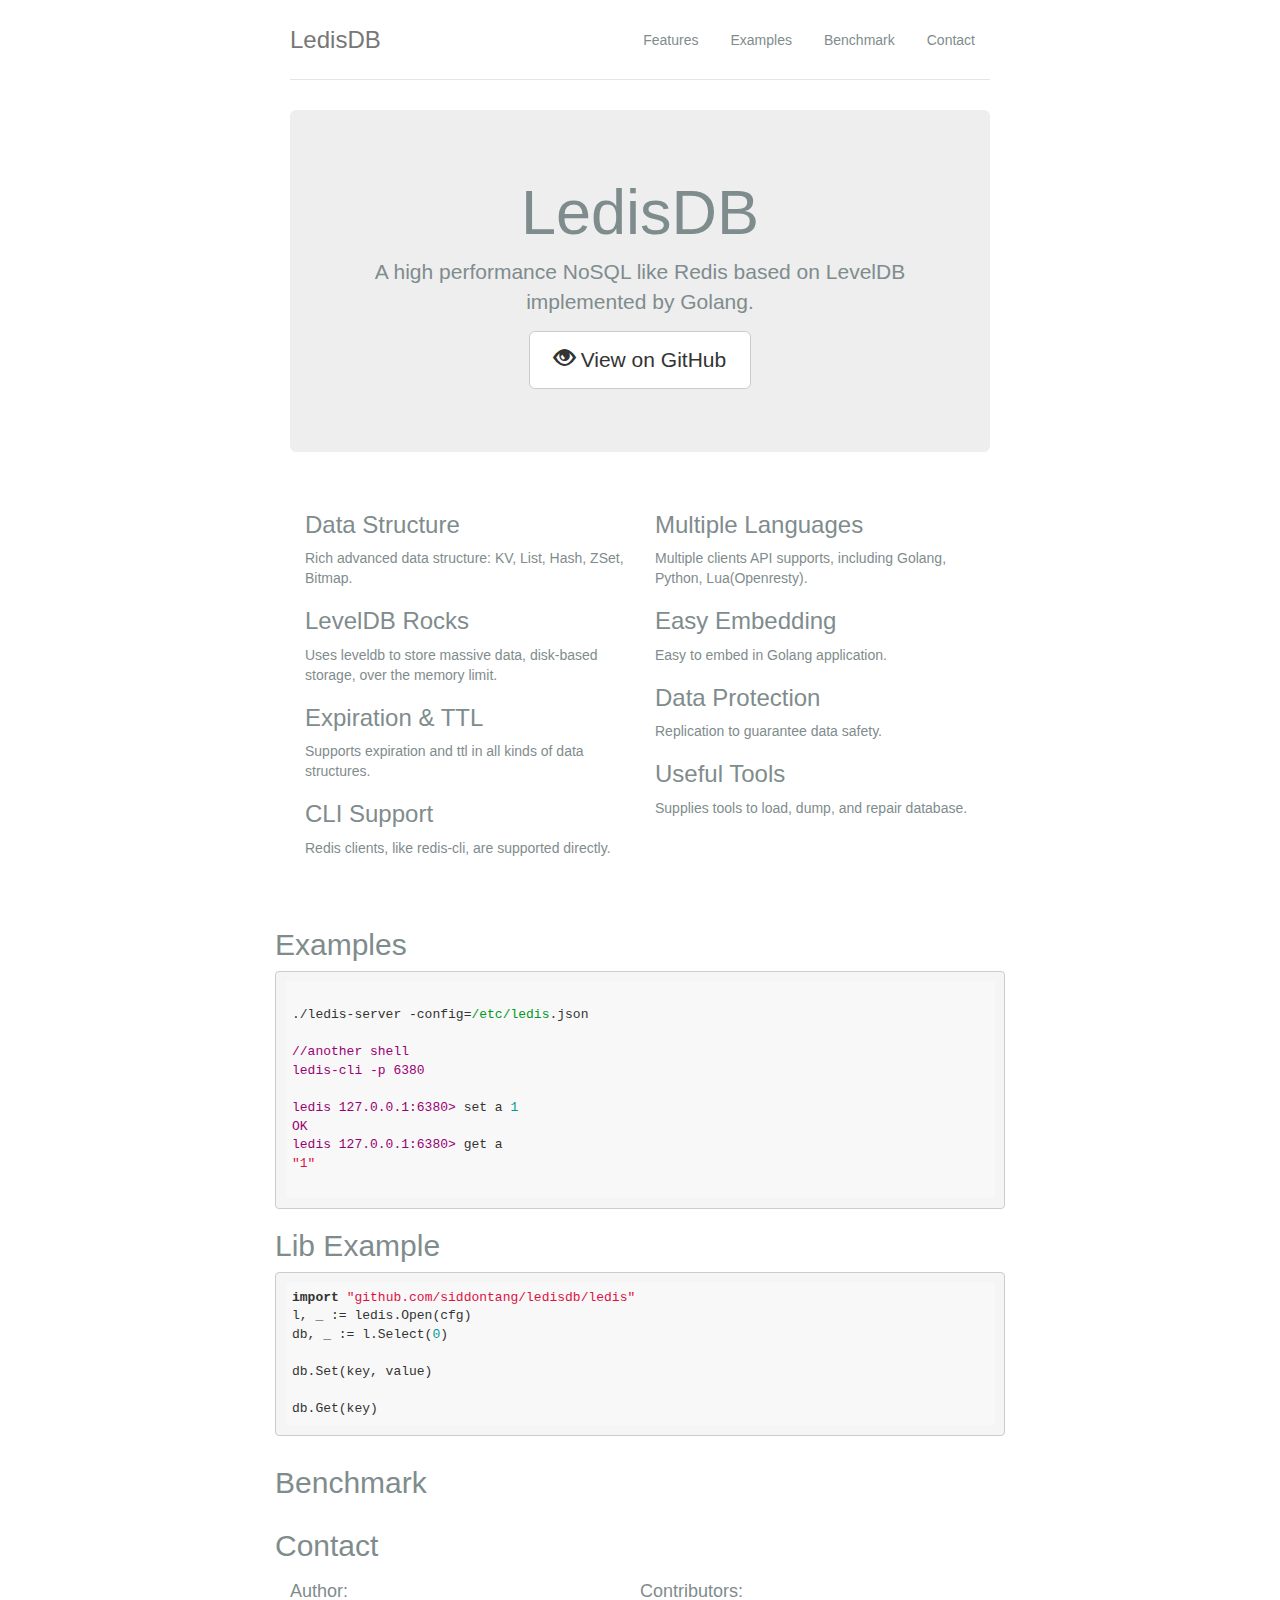
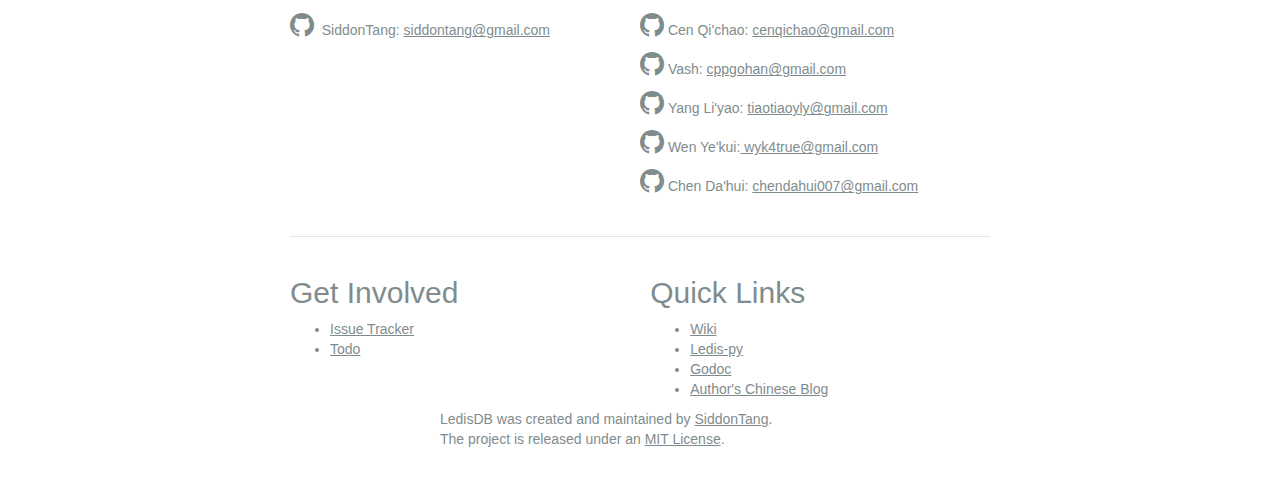
==== index.html @ 5a23d509 "first commit, benchmark table not finish" ====
<!DOCTYPE html>
<html lang="en">
  <head>
    <meta charset="utf-8">
    <meta http-equiv="X-UA-Compatible" content="IE=edge">
    <meta name="viewport" content="width=device-width, initial-scale=1">
    <meta name="description" content="">
    <meta name="author" content="">
    <link rel="icon" href="favicon.ico">

    <title>LedisDB</title>

    <!-- Bootstrap core CSS -->
    <link href="css/bootstrap.min.css" rel="stylesheet">
    <link href="css/font-awesome.min.css" rel="stylesheet">

    <!-- Custom styles for this template -->
    <link href="css/style.css" rel="stylesheet">

    <!-- HTML5 shim and Respond.js IE8 support of HTML5 elements and media queries -->
    <!--[if lt IE 9]>
      <script src="https://oss.maxcdn.com/html5shiv/3.7.2/html5shiv.min.js"></script>
      <script src="https://oss.maxcdn.com/respond/1.4.2/respond.min.js"></script>
    <![endif]-->
  </head>

  <body>

    <div class="container">
      <div class="header">
        <ul class="nav nav-pills pull-right" role="tablist">
          <li role="presentation" ><a href="#features">Features</a></li>
          <li role="presentation"><a href="#examples">Examples</a></li>
          <li role="presentation"> <a href="#benchmark">Benchmark</a></li>
          <li role="presentation"><a href="#contact">Contact</a></li>
        </ul>
        <h3 class="text-muted">LedisDB</h3>
      </div>

      <div class="jumbotron">
        <h1>LedisDB</h1>
        <p class="lead">A high performance NoSQL like Redis based on LevelDB implemented by Golang.</p>
        <p><a class="btn btn-lg btn-default" target="_blank" href="https://github.com/siddontang/ledisdb" role="button">
          <i class="glyphicon glyphicon-eye-open"></i>
          View on GitHub</a></p>
      </div>

      <div class="row features" id="features">
        <div class="col-lg-6">
          <h3 class="">Data Structure</h3>
          <p>Rich advanced data structure: KV, List, Hash, ZSet, Bitmap.</p>
          
          <h3>LevelDB Rocks</h3>
          <p>Uses leveldb to store massive data, disk-based storage, over the memory limit.</p>

          <h3>Expiration & TTL</h3>
          <p>Supports expiration and ttl in all kinds of data structures.</p>

          <h3>CLI Support</h3>
          <p>Redis clients, like redis-cli, are supported directly.</p>

        </div>

        <div class="col-lg-6">
        
          <h3>Multiple Languages</h3>
          <p>Multiple clients API supports, including Golang, Python, Lua(Openresty).</p>

          <h3>Easy Embedding</h3>
          <p>Easy to embed in Golang application.</p>

          <h3>Data Protection</h3>
          <p>Replication to guarantee data safety.</p>

          <h3>Useful Tools</h3>
          <p>Supplies tools to load, dump, and repair database.</p>

        </div>
      </div>

      <div class="row examples" id="examples">
        <h2>Examples</h2>
        <pre><code class="Bash">
./ledis-server -config=/etc/ledis.json

//another shell
ledis-cli -p 6380

ledis 127.0.0.1:6380&gt; set a 1
OK
ledis 127.0.0.1:6380&gt; get a
"1"
          </code></pre>

          <h2>Lib Example</h2>
          <pre><code class="Bash">import "github.com/siddontang/ledisdb/ledis"
l, _ := ledis.Open(cfg)
db, _ := l.Select(0)

db.Set(key, value)

db.Get(key)
</code></pre>
      </div>

      <!-- /benchmark-->
      <div class="row benchmark" id="benchmark"> 
      <h2>Benchmark</h2>

      </div>

      <!-- /contact-->
      <div class="row contact" id="contact">
      <h2>Contact</h2>

      <div class="col-lg-6">
        <h4>Author:</h4>
        <div>
            <p><a href="https://github.com/siddontang" class="icon-github icon-2x"></a>&nbsp; SiddonTang: <a class="underline-link" href="mailto:siddontang@gmail.com">siddontang@gmail.com</a></p>
        </div>    
      </div>
        
        <div style="overflow:hidden;"> 
          <h4>Contributors:</h4>
          <p><a href="https://github.com/silentsai" class="icon-github icon-2x "></a>&nbsp;Cen Qi'chao: <a class="underline-link" href="mailto:cenqichao@gmail.com">cenqichao@gmail.com</a></p>
          <p><a href="https://github.com/Gohan" class="icon-github icon-2x "></a>&nbsp;Vash: <a class="underline-link" href="mailto:cppgohan@gmail.com">cppgohan@gmail.com</a></p>

          <p><a href="https://github.com/Tiaotiao" class="icon-github icon-2x "></a>&nbsp;Yang Li'yao: <a class="underline-link" href="mailto:tiaotiaoyly@gmail.com"> tiaotiaoyly@gmail.com</a></p>

          <p><a href="https://github.com/wenyekui" class="icon-github icon-2x "></a>&nbsp;Wen Ye'kui:<a class="underline-link" href="mailto: wyk4true@gmail.com" > wyk4true@gmail.com</a></p>

          <p><a  href="https://github.com/holys" class="icon-github icon-2x "></a>&nbsp;Chen Da'hui: <a class="underline-link" href="mailto:chendahui007@gmail.com" > chendahui007@gmail.com</a></p>
        </div>

      </div>


      <!-- /footer-->
  <!--     <div class="footer">


        <p>CopyRight@LedisDB // <a target="_blank"href="https://github.com/siddontang/ledisdb/blob/master/LICENSE">MIT  License</a> // maintained by <a target="_blank" href="https://github.com/siddontang">SiddonTang</a></p>
      </div>
 -->

    <div id="footer-wrapper" class="gradient">
        <div id="footer" class="row">
            <div class="large-4 columns col-sm-4">
                <h2 id="contribute" >Get Involved</h2>
                <ul class="underline-link">
                  <li><a target="_blank" href="https://github.com/siddontang/ledisdb/issues?state=open">Issue Tracker</a></li>
                  <li><a target="_blank" href="https://github.com/siddontang/ledisdb/issues?labels=todo&page=1&state=open">Todo</a></li>
                </ul>
            </div>
      
            <div class="large-4 columns col-sm-4">
                <h2>Quick Links</h2>
                <ul class="underline-link">
                  <li><a target="_blank" href="https://github.com/siddontang/ledisdb/wiki">Wiki</a></li>
                   <li><a target="_blank" href="http://ledis-py.readthedocs.org/">Ledis-py</a></li>
                   <li><a target="_blank" href="https://godoc.org/github.com/siddontang/ledisdb">Godoc</a></li>
                   <li><a target="_blank" href="http://blog.csdn.net/siddontang/article/category/2264003">Author's Chinese Blog</a></li>
                </ul>
            </div>
        </div>
        <div id="about" class="about">
            <div class="">
                <p>LedisDB was created and maintained by <a class="underline-link" href="https://github.com/siddontang">SiddonTang</a>.
                    <br>The project is released under an
                    <a  class="underline-link" href="https://github.com/siddontang/ledisdb/blob/master/LICENSE">MIT License</a>.</p>
            </div>
        </div>
    </div>

    </div> <!-- /container -->

    <link rel="stylesheet" href="css/github.css">
    <script src="js/highlight.pack.js"></script>
    <script>hljs.initHighlightingOnLoad();</script>

    <!-- Bootstrap core JavaScript
    ================================================== -->
    <!-- Placed at the end of the document so the pages load faster -->
  </body>
</html>
---- css/style.css ----
/* Space out content a bit */
body {
  padding-top: 20px;
  padding-bottom: 20px;
  color: #7f8c8d;
}

a {
    color:  #7f8c8d ;
}

a:hover,a:focus {
    color: #7f8c8d;
    text-decoration: underline
}

.nav-pills>li.active>a, .nav-pills>li.active>a:hover, .nav-pills>li.active>a:focus {
  color:  #7f8c8d ;
  background: None;
}

.nav-pills>li>a, .nav-pills>li>a:hover, .nav-pills>li>a:focus {
  color:  #7f8c8d ;

} 

/* Everything but the jumbotron gets side spacing for mobile first views */
.header,
.features,
.footer {
  padding-right: 15px;
  padding-left: 15px;
}

/* Custom page header */
.header {
  border-bottom: 1px solid #e5e5e5;
}
/* Make the masthead heading the same height as the navigation */
.header h3 {
  padding-bottom: 19px;
  margin-top: 0;
  margin-bottom: 0;
  line-height: 40px;
}

/* Custom page footer */
.gradient {
  margin-top: 30px;
  line-height: 20px;
  padding-top: 19px;
  border-top: 1px solid #e5e5e5;
}

/* Customize container */
@media (min-width: 768px) {
  .container {
    max-width: 730px;
  }
}
.container-narrow > hr {
  margin: 30px 0;
}

/* Main features message and sign up button */
.jumbotron {
  text-align: center;
  border-bottom: 1px solid #e5e5e5;
}
.jumbotron .btn {
  padding: 14px 24px;
  font-size: 21px;
}

/* Supporting features content */
.features {
  margin: 40px 0;
}
.features p + h4 {
  margin-top: 28px;
}

/* Responsive: Portrait tablets and up */
@media screen and (min-width: 768px) {
  /* Remove the padding we set earlier */
  .header,
  .features,
  .footer {
    padding-right: 0;
    padding-left: 0;
  }
  /* Space out the masthead */
  .header {
    margin-bottom: 30px;
  }
  /* Remove the bottom border on the jumbotron for visual effect */
  .jumbotron {
    border-bottom: 0;
  }
}

.col-sm-4{
  width: 49.333333%;
}



.about {
  margin-right: 20px;
  padding-left: 150px;
}

.underline-link {
    text-decoration: underline;
}

[class^="icon-"]:before, [class*=" icon-"]:before {
  text-decoration: none;
}

.row.contact > h2 {
  margin-bottom: 10px;
}
---- css/github.css ----
/*

github.com style (c) Vasily Polovnyov <vast@whiteants.net>

*/

.hljs {
  display: block;
  overflow-x: auto;
  padding: 0.5em;
  color: #333;
  background: #f8f8f8;
}

.hljs-comment,
.hljs-template_comment,
.diff .hljs-header,
.hljs-javadoc {
  color: #998;
  font-style: italic;
}

.hljs-keyword,
.css .rule .hljs-keyword,
.hljs-winutils,
.javascript .hljs-title,
.nginx .hljs-title,
.hljs-subst,
.hljs-request,
.hljs-status {
  color: #333;
  font-weight: bold;
}

.hljs-number,
.hljs-hexcolor,
.ruby .hljs-constant {
  color: #099;
}

.hljs-string,
.hljs-tag .hljs-value,
.hljs-phpdoc,
.tex .hljs-formula {
  color: #d14;
}

.hljs-title,
.hljs-id,
.coffeescript .hljs-params,
.scss .hljs-preprocessor {
  color: #900;
  font-weight: bold;
}

.javascript .hljs-title,
.lisp .hljs-title,
.clojure .hljs-title,
.hljs-subst {
  font-weight: normal;
}

.hljs-class .hljs-title,
.haskell .hljs-type,
.vhdl .hljs-literal,
.tex .hljs-command {
  color: #458;
  font-weight: bold;
}

.hljs-tag,
.hljs-tag .hljs-title,
.hljs-rules .hljs-property,
.django .hljs-tag .hljs-keyword {
  color: #000080;
  font-weight: normal;
}

.hljs-attribute,
.hljs-variable,
.lisp .hljs-body {
  color: #008080;
}

.hljs-regexp {
  color: #009926;
}

.hljs-symbol,
.ruby .hljs-symbol .hljs-string,
.lisp .hljs-keyword,
.tex .hljs-special,
.hljs-prompt {
  color: #990073;
}

.hljs-built_in,
.lisp .hljs-title,
.clojure .hljs-built_in {
  color: #0086b3;
}

.hljs-preprocessor,
.hljs-pragma,
.hljs-pi,
.hljs-doctype,
.hljs-shebang,
.hljs-cdata {
  color: #999;
  font-weight: bold;
}

.hljs-deletion {
  background: #fdd;
}

.hljs-addition {
  background: #dfd;
}

.diff .hljs-change {
  background: #0086b3;
}

.hljs-chunk {
  color: #aaa;
}
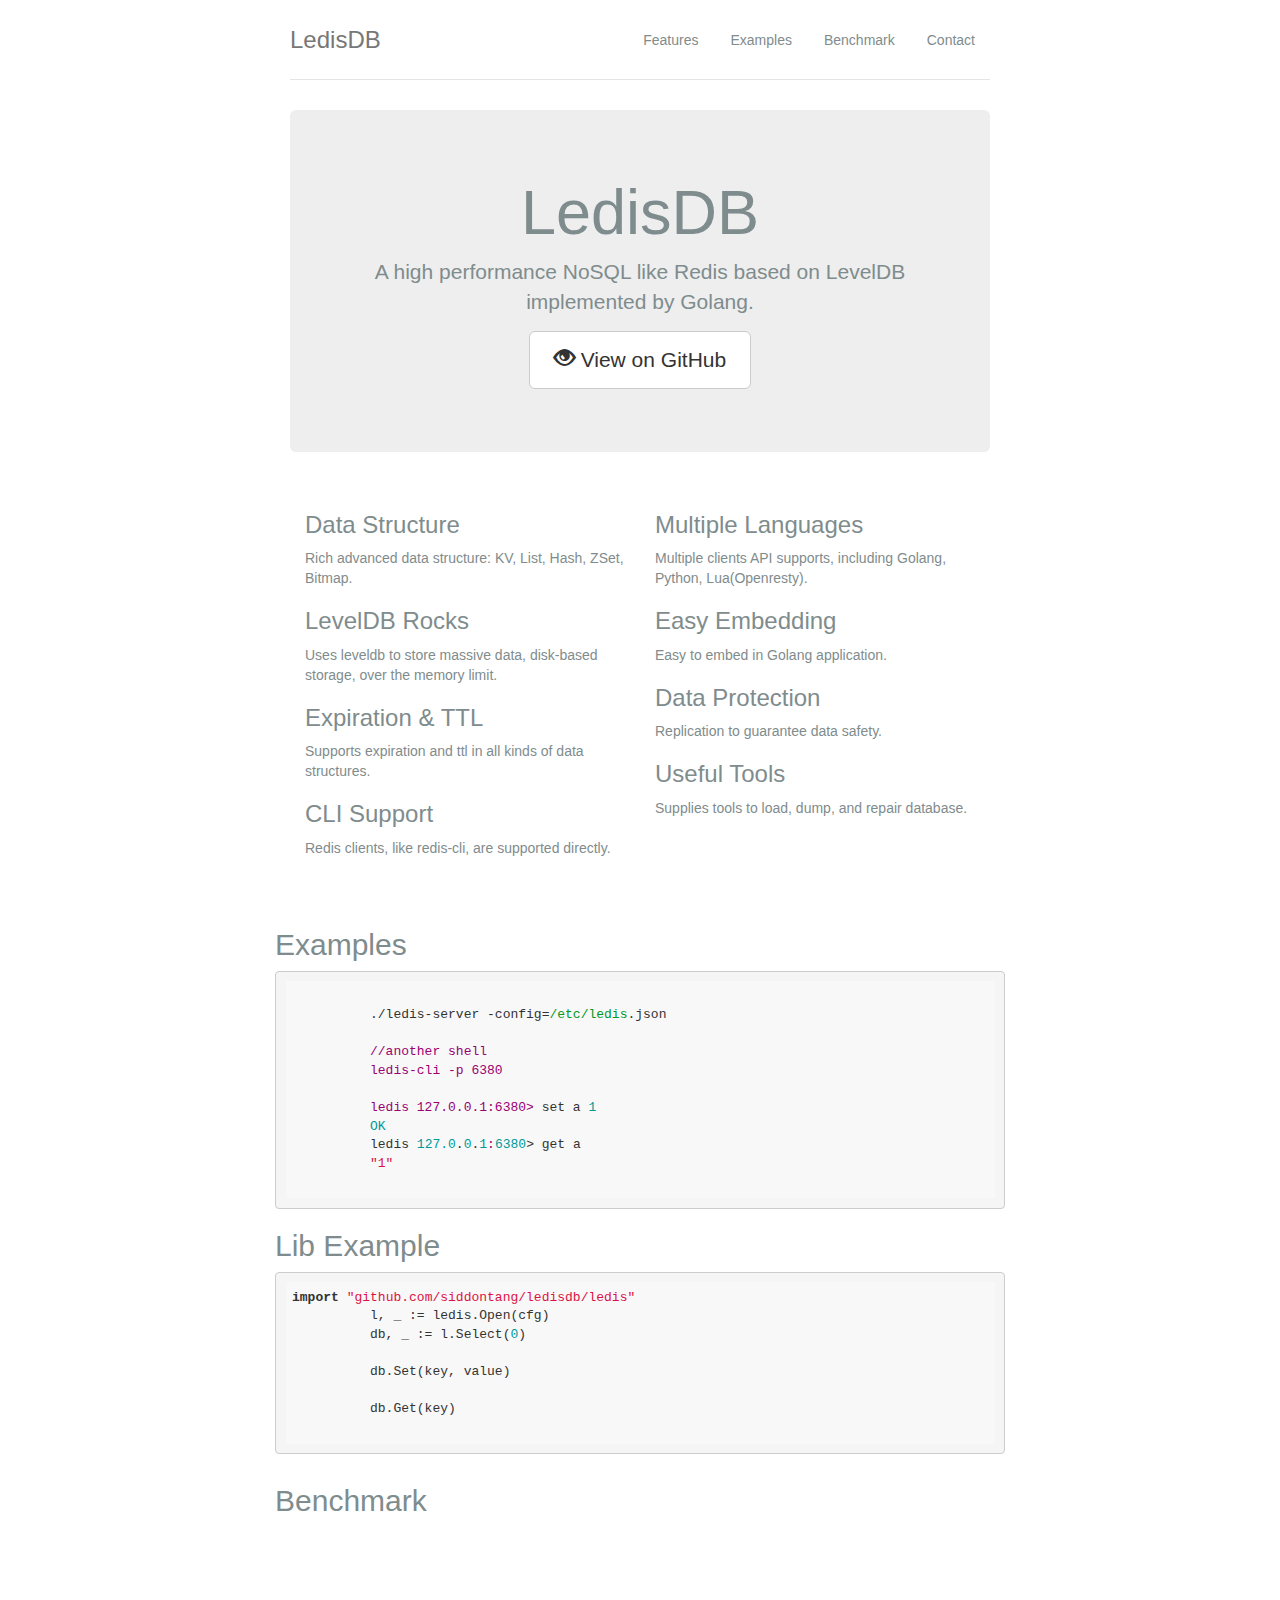
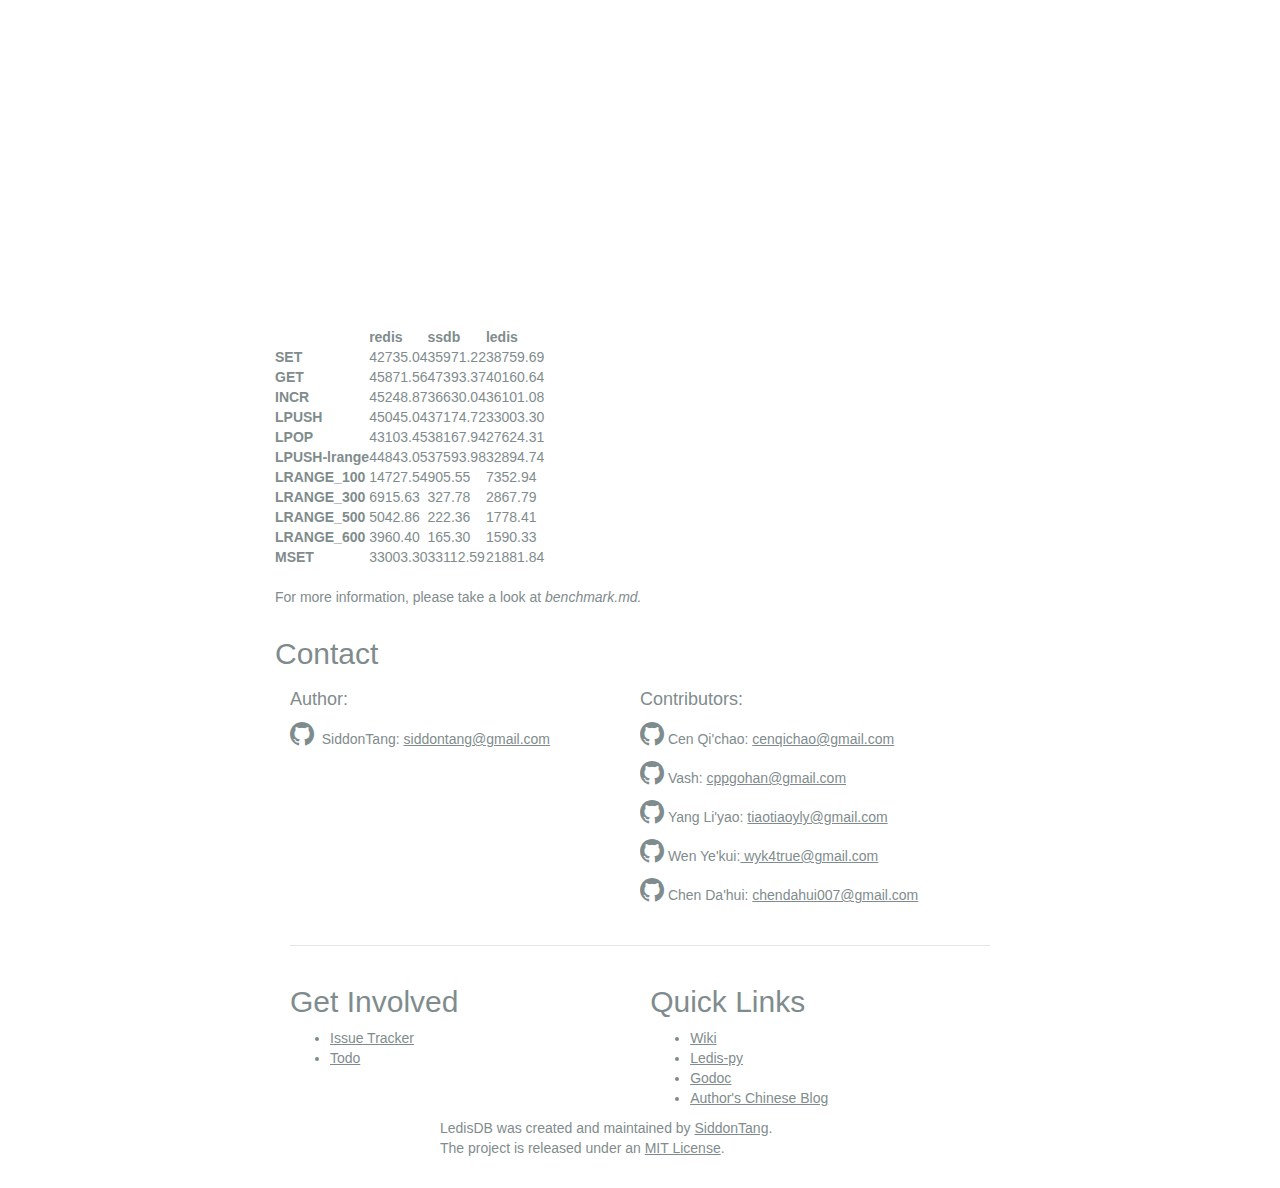
==== commit d62b5248: "add benchmark table" ====
--- a/index.html
+++ b/index.html
@@ -13,6 +13,7 @@
     <!-- Bootstrap core CSS -->
     <link href="css/bootstrap.min.css" rel="stylesheet">
     <link href="css/font-awesome.min.css" rel="stylesheet">
+    <link rel="stylesheet" href="css/github.css">
 
     <!-- Custom styles for this template -->
     <link href="css/style.css" rel="stylesheet">
@@ -81,32 +82,114 @@
       <div class="row examples" id="examples">
         <h2>Examples</h2>
         <pre><code class="Bash">
-./ledis-server -config=/etc/ledis.json
-
-//another shell
-ledis-cli -p 6380
-
-ledis 127.0.0.1:6380&gt; set a 1
-OK
-ledis 127.0.0.1:6380&gt; get a
-"1"
+          ./ledis-server -config=/etc/ledis.json
+
+          //another shell
+          ledis-cli -p 6380
+
+          ledis 127.0.0.1:6380&gt; set a 1
+          OK
+          ledis 127.0.0.1:6380&gt; get a
+          "1"
+                    </code></pre>
+
+                    <h2>Lib Example</h2>
+                    <pre><code class="Bash">import "github.com/siddontang/ledisdb/ledis"
+          l, _ := ledis.Open(cfg)
+          db, _ := l.Select(0)
+
+          db.Set(key, value)
+
+          db.Get(key)
           </code></pre>
-
-          <h2>Lib Example</h2>
-          <pre><code class="Bash">import "github.com/siddontang/ledisdb/ledis"
-l, _ := ledis.Open(cfg)
-db, _ := l.Select(0)
-
-db.Set(key, value)
-
-db.Get(key)
-</code></pre>
       </div>
 
       <!-- /benchmark-->
       <div class="row benchmark" id="benchmark"> 
       <h2>Benchmark</h2>
 
+        <div id="container" style="min-width: 310px; height: 400px; margin: 0 auto"></div>
+
+        <table id="datatable">
+          <thead>
+            <tr>
+              <th></th>
+              <th>redis</th>
+              <th>ssdb</th>
+                    <th>ledis</th>
+            </tr>
+          </thead>
+          <tbody>
+            <tr>
+              <th>SET</th>
+              <td>42735.04</td>
+              <td>35971.22</td>
+                    <td>38759.69</td>
+            </tr>
+            <tr>
+              <th>GET</th>
+              <td>45871.56</td>
+              <td>47393.37</td>
+              <td>40160.64</td>
+            </tr>
+            <tr>
+              <th>INCR</th>
+              <td>45248.87</td>
+              <td>36630.04</td>
+              <td>36101.08</td>
+            </tr>
+            <tr>
+              <th>LPUSH</th>
+              <td>45045.04</td>
+              <td>37174.72</td>
+              <td>33003.30</td>
+            </tr>
+            <tr>
+              <th>LPOP</th>
+              <td>43103.45</td>
+              <td>38167.94</td>
+              <td>27624.31</td>
+            </tr>
+            <tr>
+              <th>LPUSH-lrange</th>
+              <td>44843.05</td>
+              <td>37593.98</td>
+              <td>32894.74</td>
+            </tr>
+                <tr>
+              <th>LRANGE_100</th>
+              <td>14727.54</td>
+              <td>905.55</td>
+              <td>7352.94</td>
+            </tr>
+                <tr>
+              <th>LRANGE_300</th>
+              <td>6915.63</td>
+              <td>327.78</td>
+              <td>2867.79</td>
+            </tr>
+                 <tr>
+              <th>LRANGE_500</th>
+              <td>5042.86</td>
+              <td>222.36</td>
+              <td>1778.41</td>
+            </tr>
+                 <tr>
+              <th>LRANGE_600</th>
+              <td>3960.40</td>
+              <td>165.30</td>
+              <td>1590.33</td>
+            </tr>
+                 <tr>
+              <th>MSET</th>
+              <td>33003.30</td>
+              <td>33112.59</td>
+              <td>21881.84</td>
+            </tr>
+          </tbody>
+        </table>
+        <br>
+          <p>For more information, please take a look at <a href="https://github.com/siddontang/ledisdb/blob/master/benchmark.md"><em>benchmark.md.</em></a></p>
       </div>
 
       <!-- /contact-->
@@ -174,12 +257,41 @@
 
     </div> <!-- /container -->
 
-    <link rel="stylesheet" href="css/github.css">
+
+    <script src="js/jquery-1.11.1.min.js"></script>
     <script src="js/highlight.pack.js"></script>
     <script>hljs.initHighlightingOnLoad();</script>
-
-    <!-- Bootstrap core JavaScript
-    ================================================== -->
-    <!-- Placed at the end of the document so the pages load faster -->
+    
+      <script src="http://code.highcharts.com/highcharts.js"></script>
+<script src="http://code.highcharts.com/modules/data.js"></script>
+<script src="http://code.highcharts.com/modules/exporting.js"></script>
+    <script>
+    $(function () {
+        $('#container').highcharts({
+            data: {
+                table: document.getElementById('datatable')
+            },
+            chart: {
+                type: 'column'
+            },
+            title: {
+                text: 'Data extracted from a HTML table in the page'
+            },
+            yAxis: {
+                allowDecimals: false,
+                title: {
+                    text: 'Units'
+                }
+            },
+            tooltip: {
+                formatter: function() {
+                    return '<b>'+ this.series.name +'</b><br/>'+
+                        this.point.y +' '+ this.point.name.toLowerCase();
+                }
+            }
+        });
+    });
+    </script>
+
   </body>
 </html>
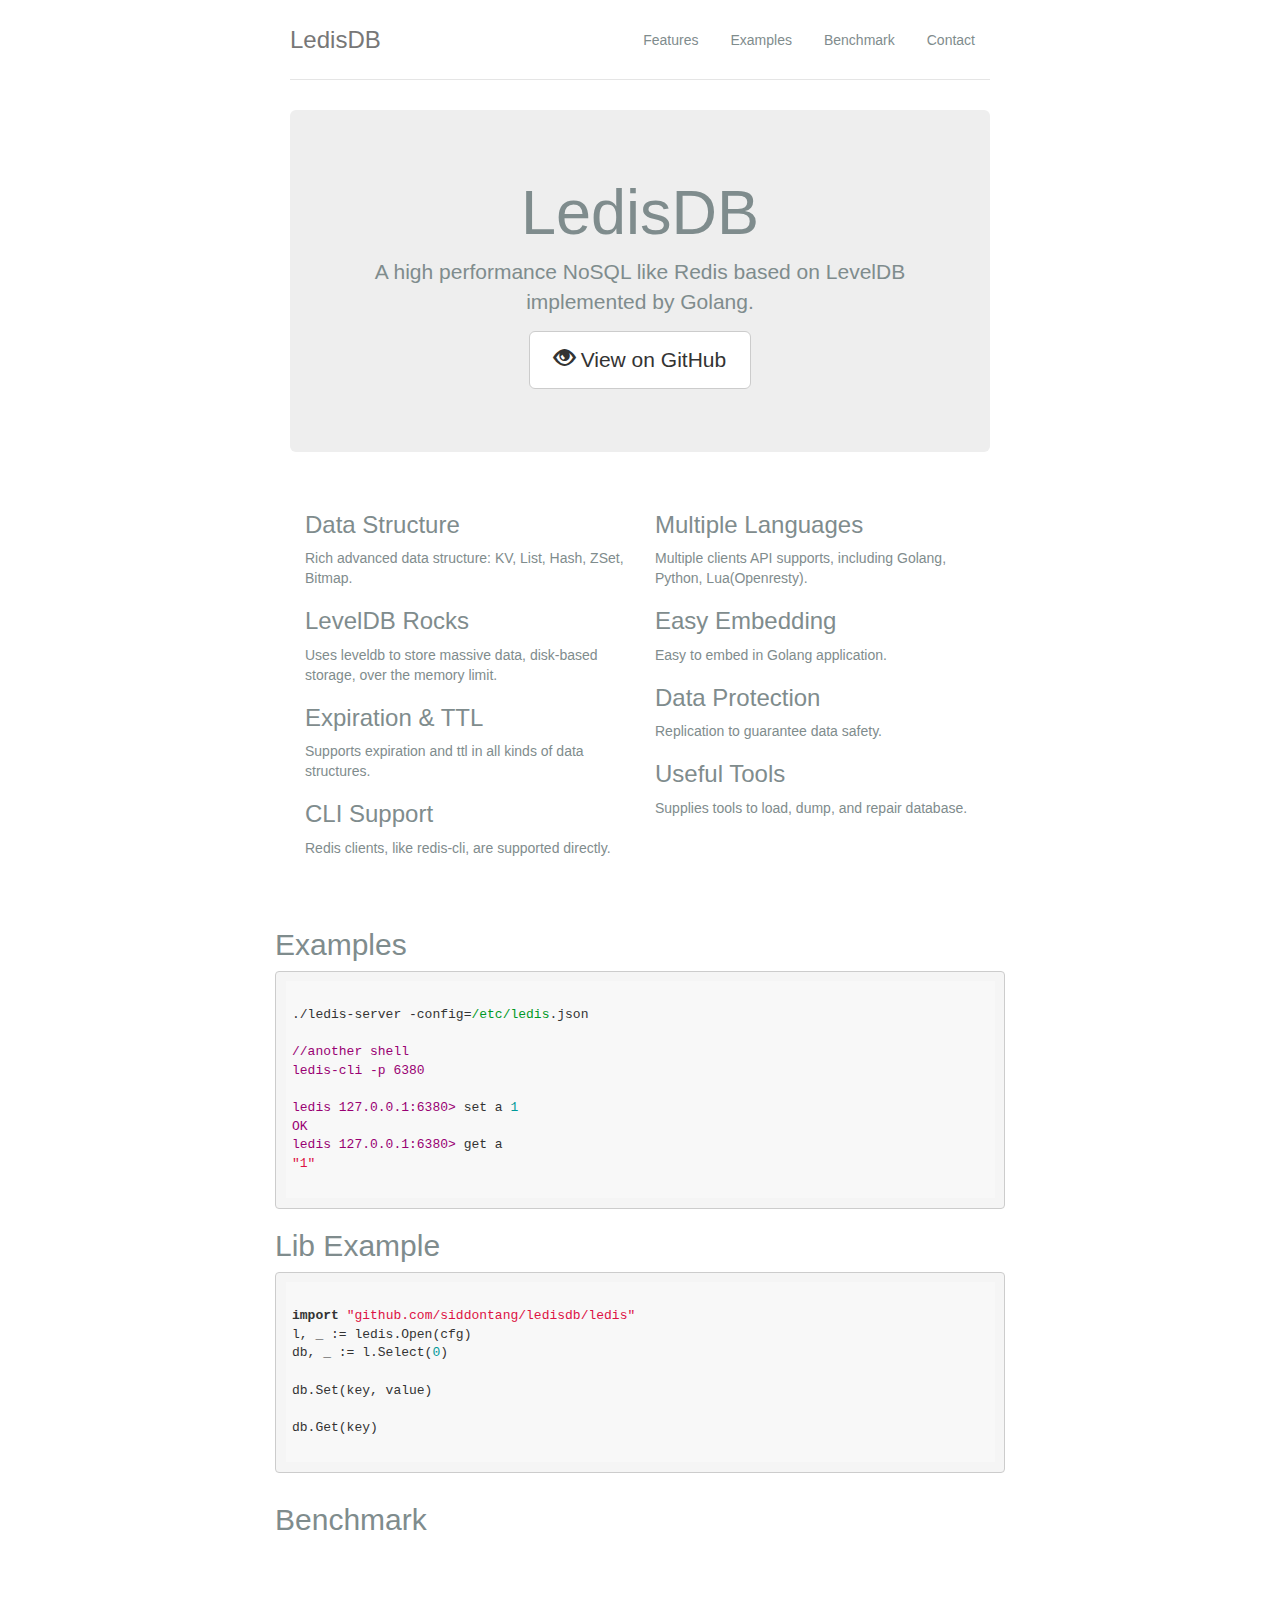
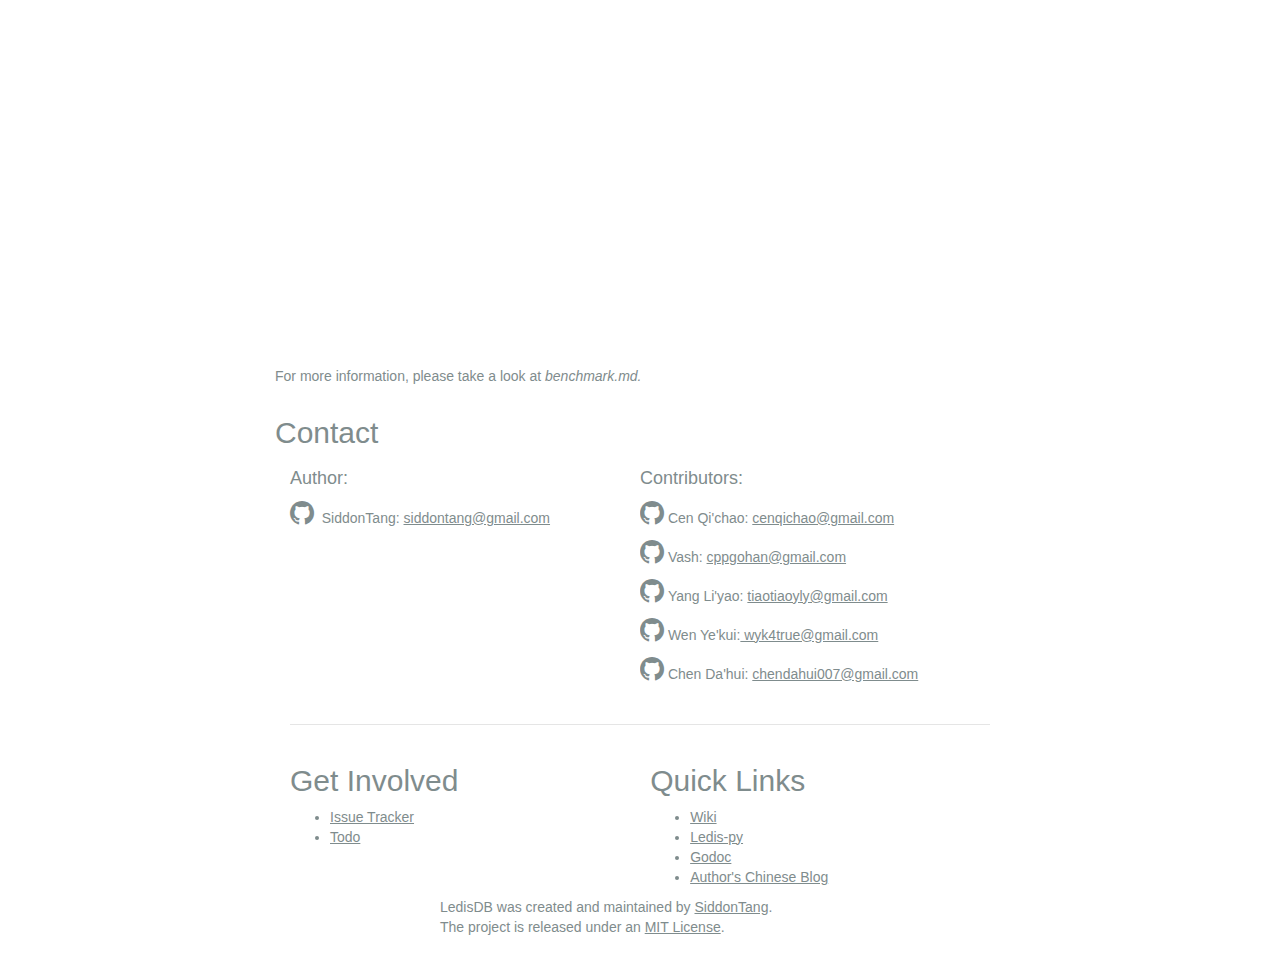
==== commit b11477b8: "hide data table" ====
--- a/index.html
+++ b/index.html
@@ -82,25 +82,26 @@
       <div class="row examples" id="examples">
         <h2>Examples</h2>
         <pre><code class="Bash">
-          ./ledis-server -config=/etc/ledis.json
-
-          //another shell
-          ledis-cli -p 6380
-
-          ledis 127.0.0.1:6380&gt; set a 1
-          OK
-          ledis 127.0.0.1:6380&gt; get a
-          "1"
-                    </code></pre>
-
-                    <h2>Lib Example</h2>
-                    <pre><code class="Bash">import "github.com/siddontang/ledisdb/ledis"
-          l, _ := ledis.Open(cfg)
-          db, _ := l.Select(0)
-
-          db.Set(key, value)
-
-          db.Get(key)
+./ledis-server -config=/etc/ledis.json
+
+//another shell
+ledis-cli -p 6380
+
+ledis 127.0.0.1:6380&gt; set a 1
+OK
+ledis 127.0.0.1:6380&gt; get a
+"1"
+        </code></pre>
+
+        <h2>Lib Example</h2>
+        <pre><code class="Bash">
+import "github.com/siddontang/ledisdb/ledis"
+l, _ := ledis.Open(cfg)
+db, _ := l.Select(0)
+
+db.Set(key, value)
+
+db.Get(key)
           </code></pre>
       </div>
 
@@ -262,9 +263,9 @@
     <script src="js/highlight.pack.js"></script>
     <script>hljs.initHighlightingOnLoad();</script>
     
-      <script src="http://code.highcharts.com/highcharts.js"></script>
-<script src="http://code.highcharts.com/modules/data.js"></script>
-<script src="http://code.highcharts.com/modules/exporting.js"></script>
+    <script src="http://code.highcharts.com/highcharts.js"></script>
+    <script src="http://code.highcharts.com/modules/data.js"></script>
+    <script src="http://code.highcharts.com/modules/exporting.js"></script>
     <script>
     $(function () {
         $('#container').highcharts({
--- a/css/style.css
+++ b/css/style.css
@@ -120,4 +120,8 @@
 
 .row.contact > h2 {
   margin-bottom: 10px;
+}
+
+#datatable {
+  display: none;
 }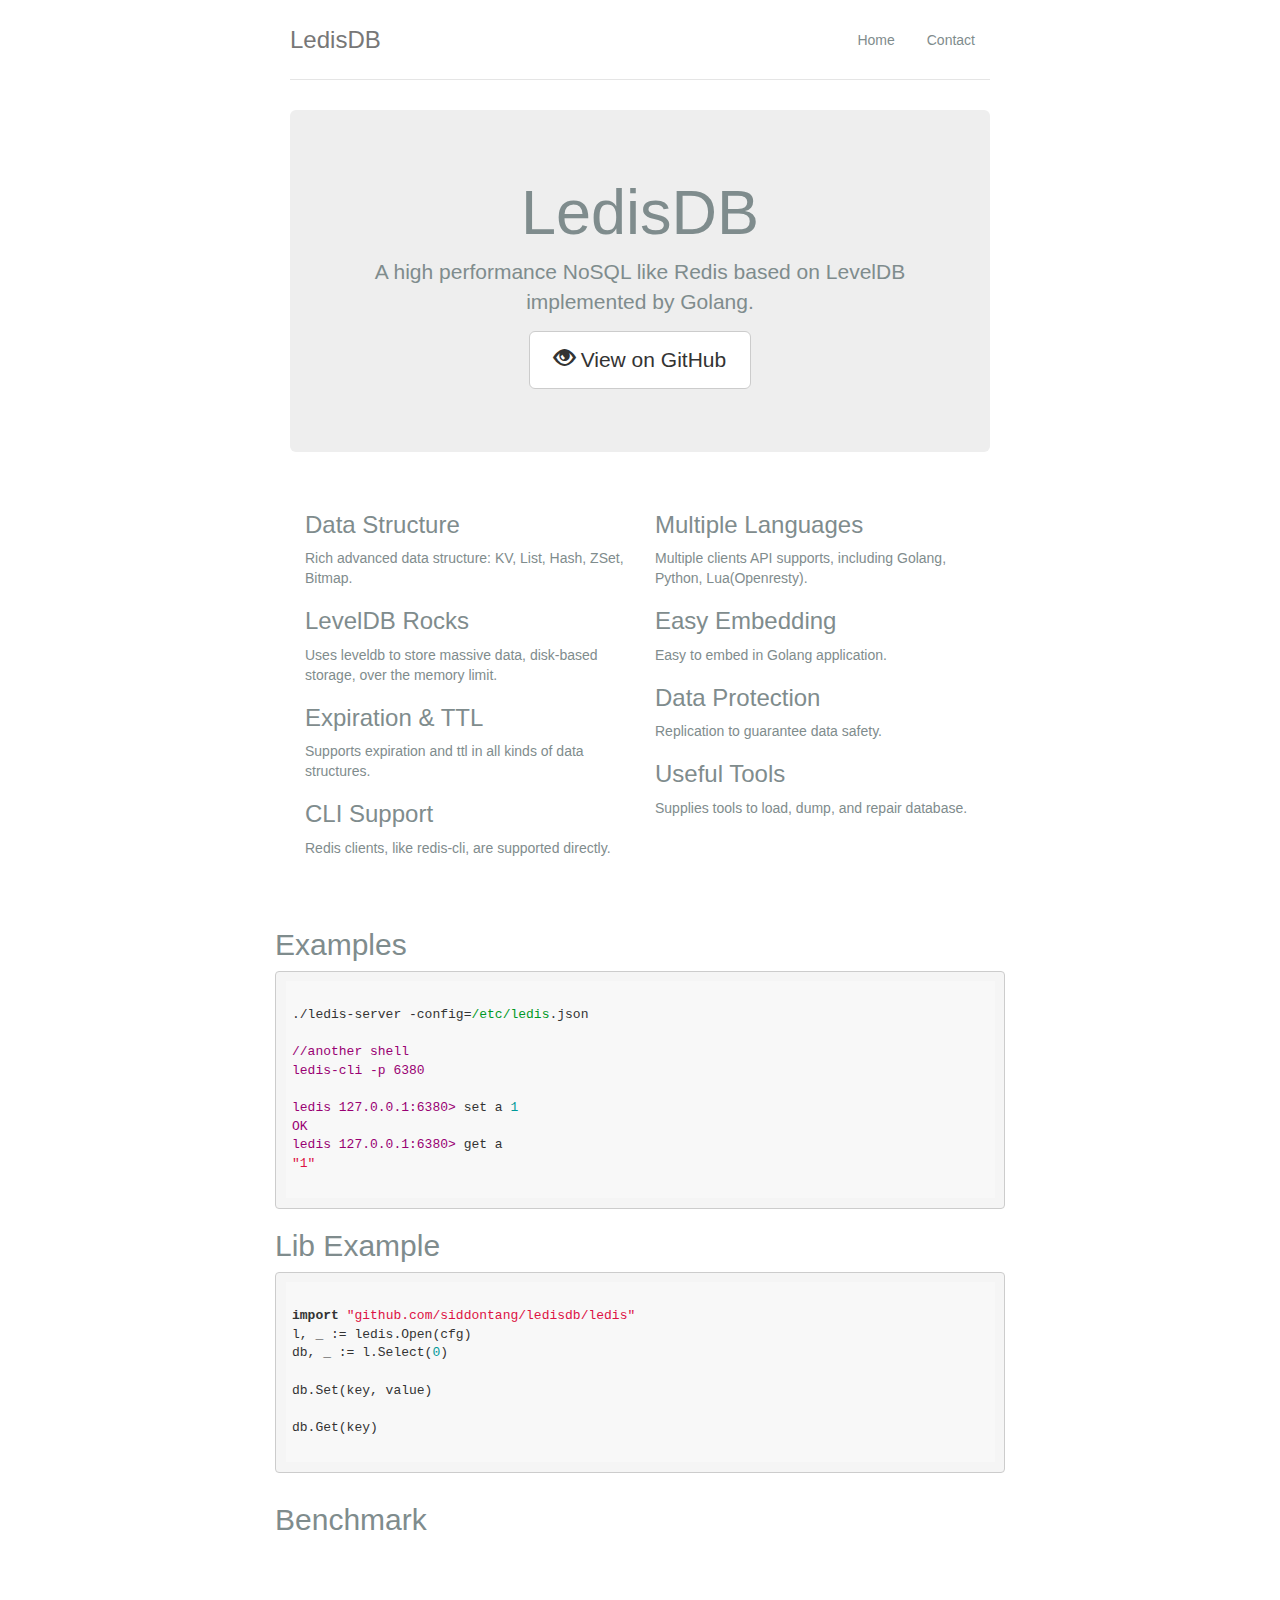
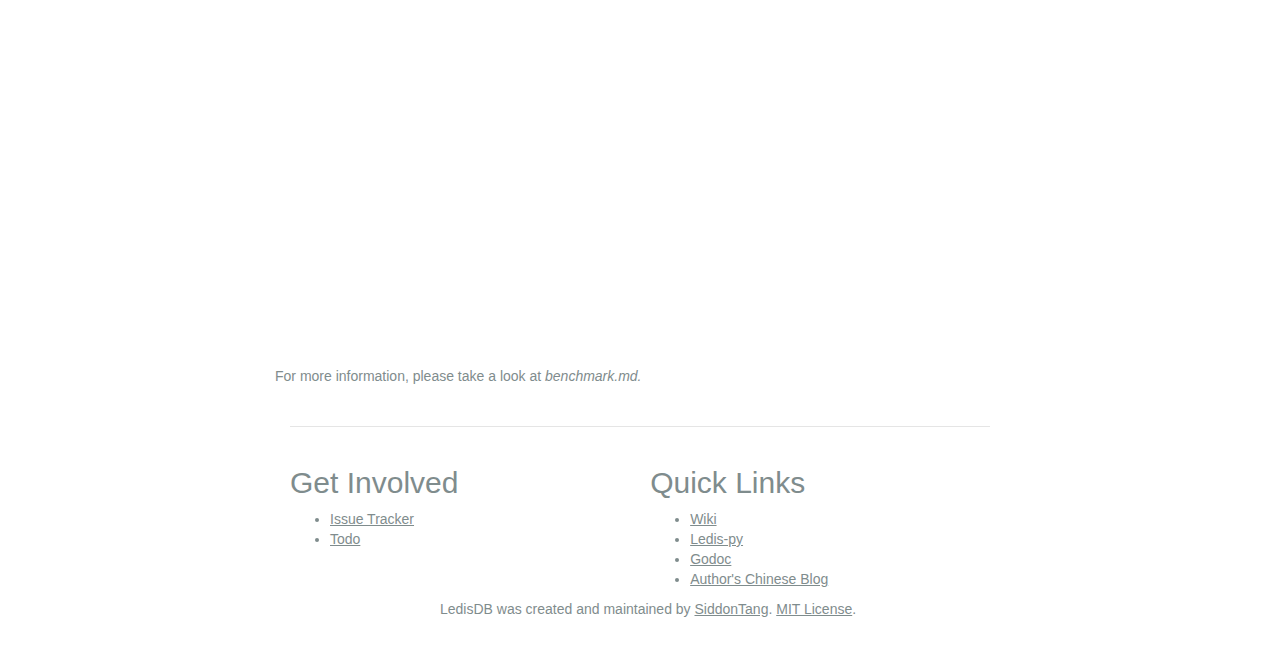
==== commit e072497a: "move contact to another page" ====
--- a/index.html
+++ b/index.html
@@ -30,10 +30,8 @@
     <div class="container">
       <div class="header">
         <ul class="nav nav-pills pull-right" role="tablist">
-          <li role="presentation" ><a href="#features">Features</a></li>
-          <li role="presentation"><a href="#examples">Examples</a></li>
-          <li role="presentation"> <a href="#benchmark">Benchmark</a></li>
-          <li role="presentation"><a href="#contact">Contact</a></li>
+          <li role="presentation"><a href="/">Home</a></li>
+          <li role="presentation"><a href="/contact.html">Contact</a></li>
         </ul>
         <h3 class="text-muted">LedisDB</h3>
       </div>
@@ -111,7 +109,7 @@
 
         <div id="container" style="min-width: 310px; height: 400px; margin: 0 auto"></div>
 
-        <table id="datatable">
+        <table class="hide" id="datatable">
           <thead>
             <tr>
               <th></th>
@@ -193,31 +191,7 @@
           <p>For more information, please take a look at <a href="https://github.com/siddontang/ledisdb/blob/master/benchmark.md"><em>benchmark.md.</em></a></p>
       </div>
 
-      <!-- /contact-->
-      <div class="row contact" id="contact">
-      <h2>Contact</h2>
-
-      <div class="col-lg-6">
-        <h4>Author:</h4>
-        <div>
-            <p><a href="https://github.com/siddontang" class="icon-github icon-2x"></a>&nbsp; SiddonTang: <a class="underline-link" href="mailto:siddontang@gmail.com">siddontang@gmail.com</a></p>
-        </div>    
-      </div>
-        
-        <div style="overflow:hidden;"> 
-          <h4>Contributors:</h4>
-          <p><a href="https://github.com/silentsai" class="icon-github icon-2x "></a>&nbsp;Cen Qi'chao: <a class="underline-link" href="mailto:cenqichao@gmail.com">cenqichao@gmail.com</a></p>
-          <p><a href="https://github.com/Gohan" class="icon-github icon-2x "></a>&nbsp;Vash: <a class="underline-link" href="mailto:cppgohan@gmail.com">cppgohan@gmail.com</a></p>
-
-          <p><a href="https://github.com/Tiaotiao" class="icon-github icon-2x "></a>&nbsp;Yang Li'yao: <a class="underline-link" href="mailto:tiaotiaoyly@gmail.com"> tiaotiaoyly@gmail.com</a></p>
-
-          <p><a href="https://github.com/wenyekui" class="icon-github icon-2x "></a>&nbsp;Wen Ye'kui:<a class="underline-link" href="mailto: wyk4true@gmail.com" > wyk4true@gmail.com</a></p>
-
-          <p><a  href="https://github.com/holys" class="icon-github icon-2x "></a>&nbsp;Chen Da'hui: <a class="underline-link" href="mailto:chendahui007@gmail.com" > chendahui007@gmail.com</a></p>
-        </div>
-
-      </div>
-
+   
 
       <!-- /footer-->
   <!--     <div class="footer">
@@ -248,9 +222,8 @@
             </div>
         </div>
         <div id="about" class="about">
-            <div class="">
+            <div class="foot">
                 <p>LedisDB was created and maintained by <a class="underline-link" href="https://github.com/siddontang">SiddonTang</a>.
-                    <br>The project is released under an
                     <a  class="underline-link" href="https://github.com/siddontang/ledisdb/blob/master/LICENSE">MIT License</a>.</p>
             </div>
         </div>
--- a/css/style.css
+++ b/css/style.css
@@ -122,6 +122,6 @@
   margin-bottom: 10px;
 }
 
-#datatable {
+.hide {
   display: none;
 }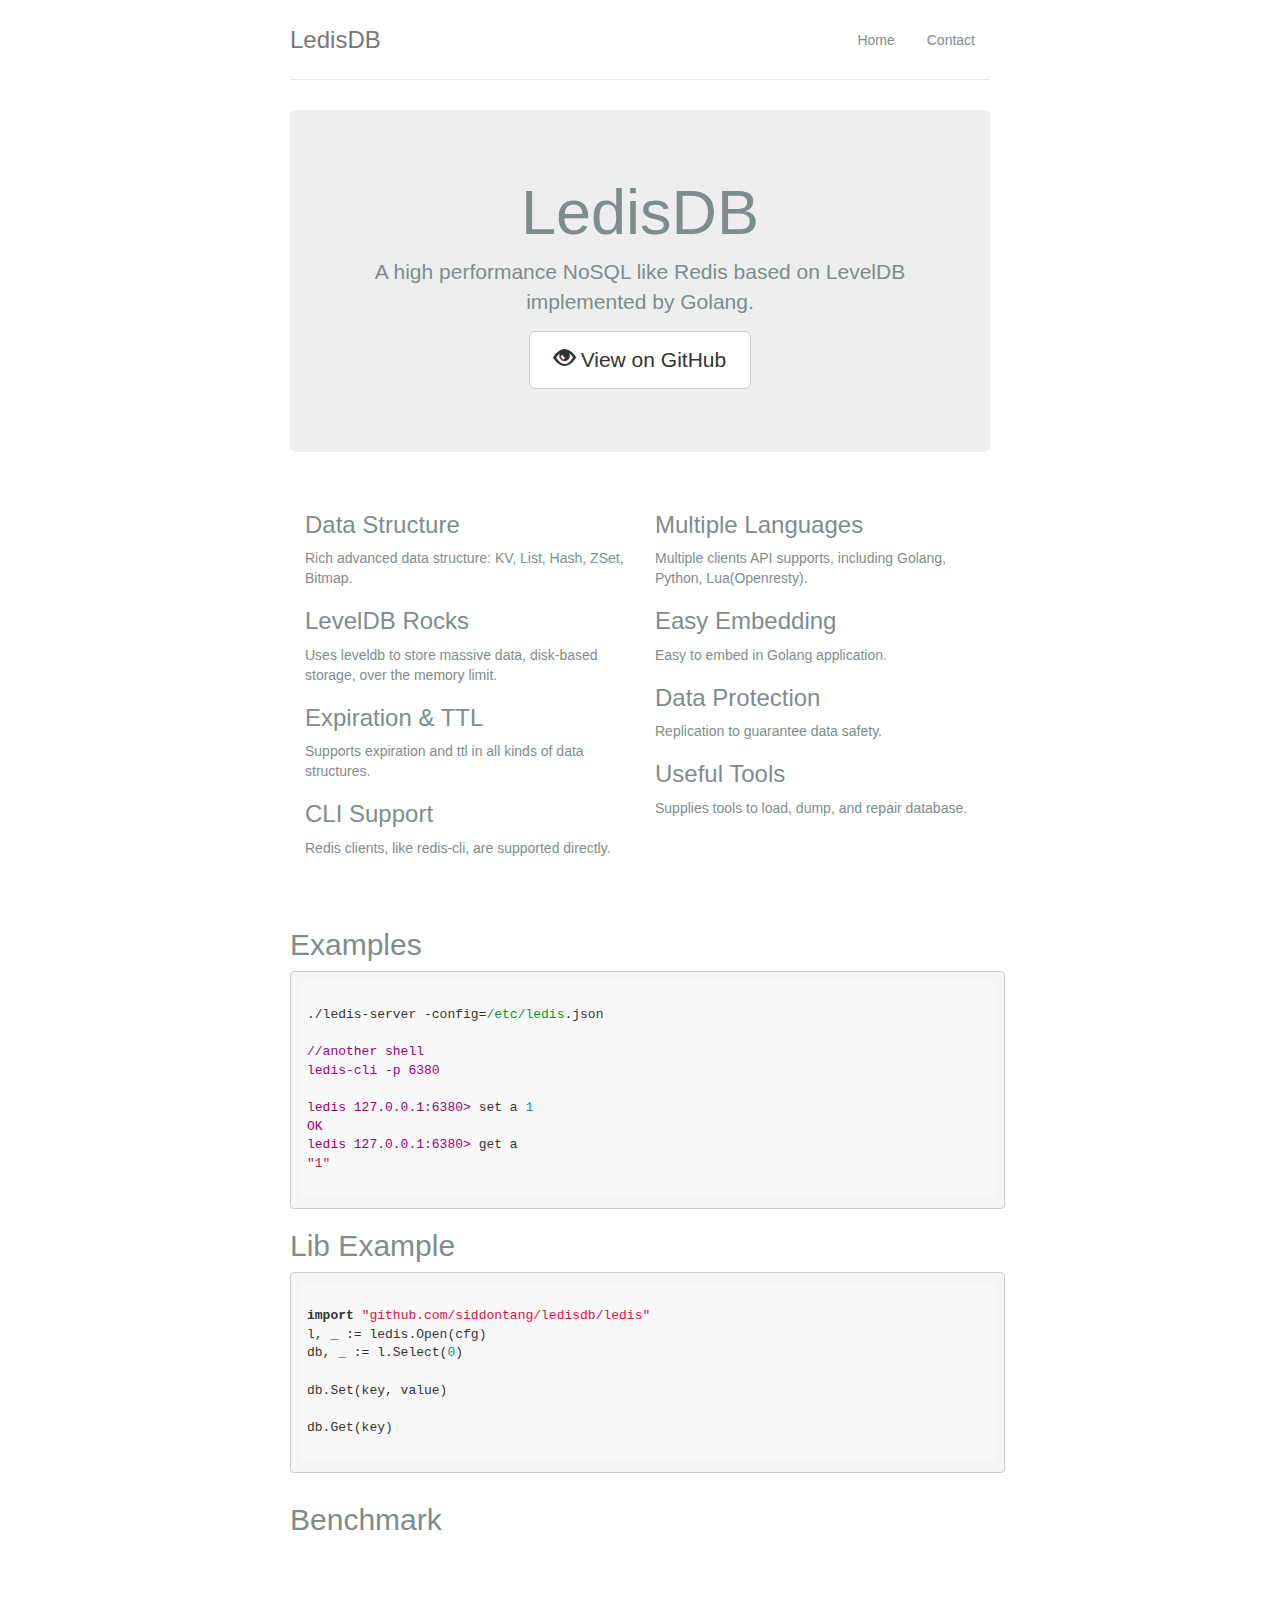
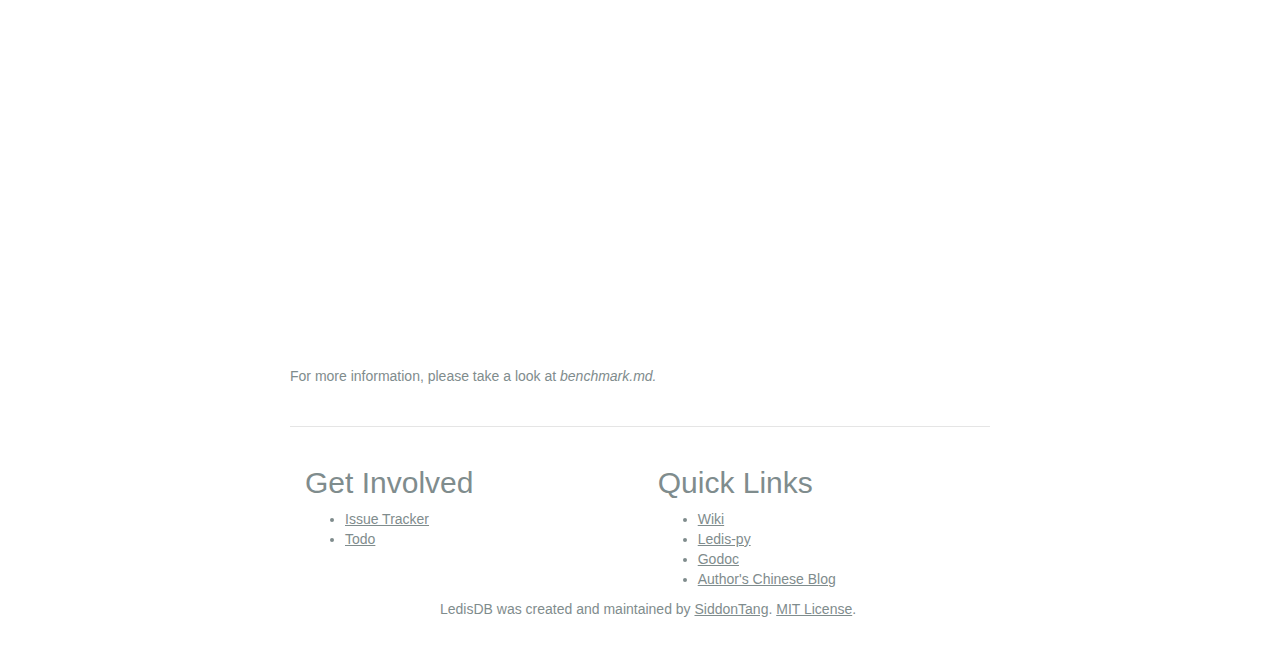
==== commit 0af5d9a0: "update text" ====
--- a/index.html
+++ b/index.html
@@ -249,7 +249,7 @@
                 type: 'column'
             },
             title: {
-                text: 'Data extracted from a HTML table in the page'
+                text: 'Redis vs SSDB vs LedisDB'
             },
             yAxis: {
                 allowDecimals: false,
--- a/css/style.css
+++ b/css/style.css
@@ -122,6 +122,10 @@
   margin-bottom: 10px;
 }
 
+.row {
+  margin-left: 0px;
+}
+
 .hide {
   display: none;
 }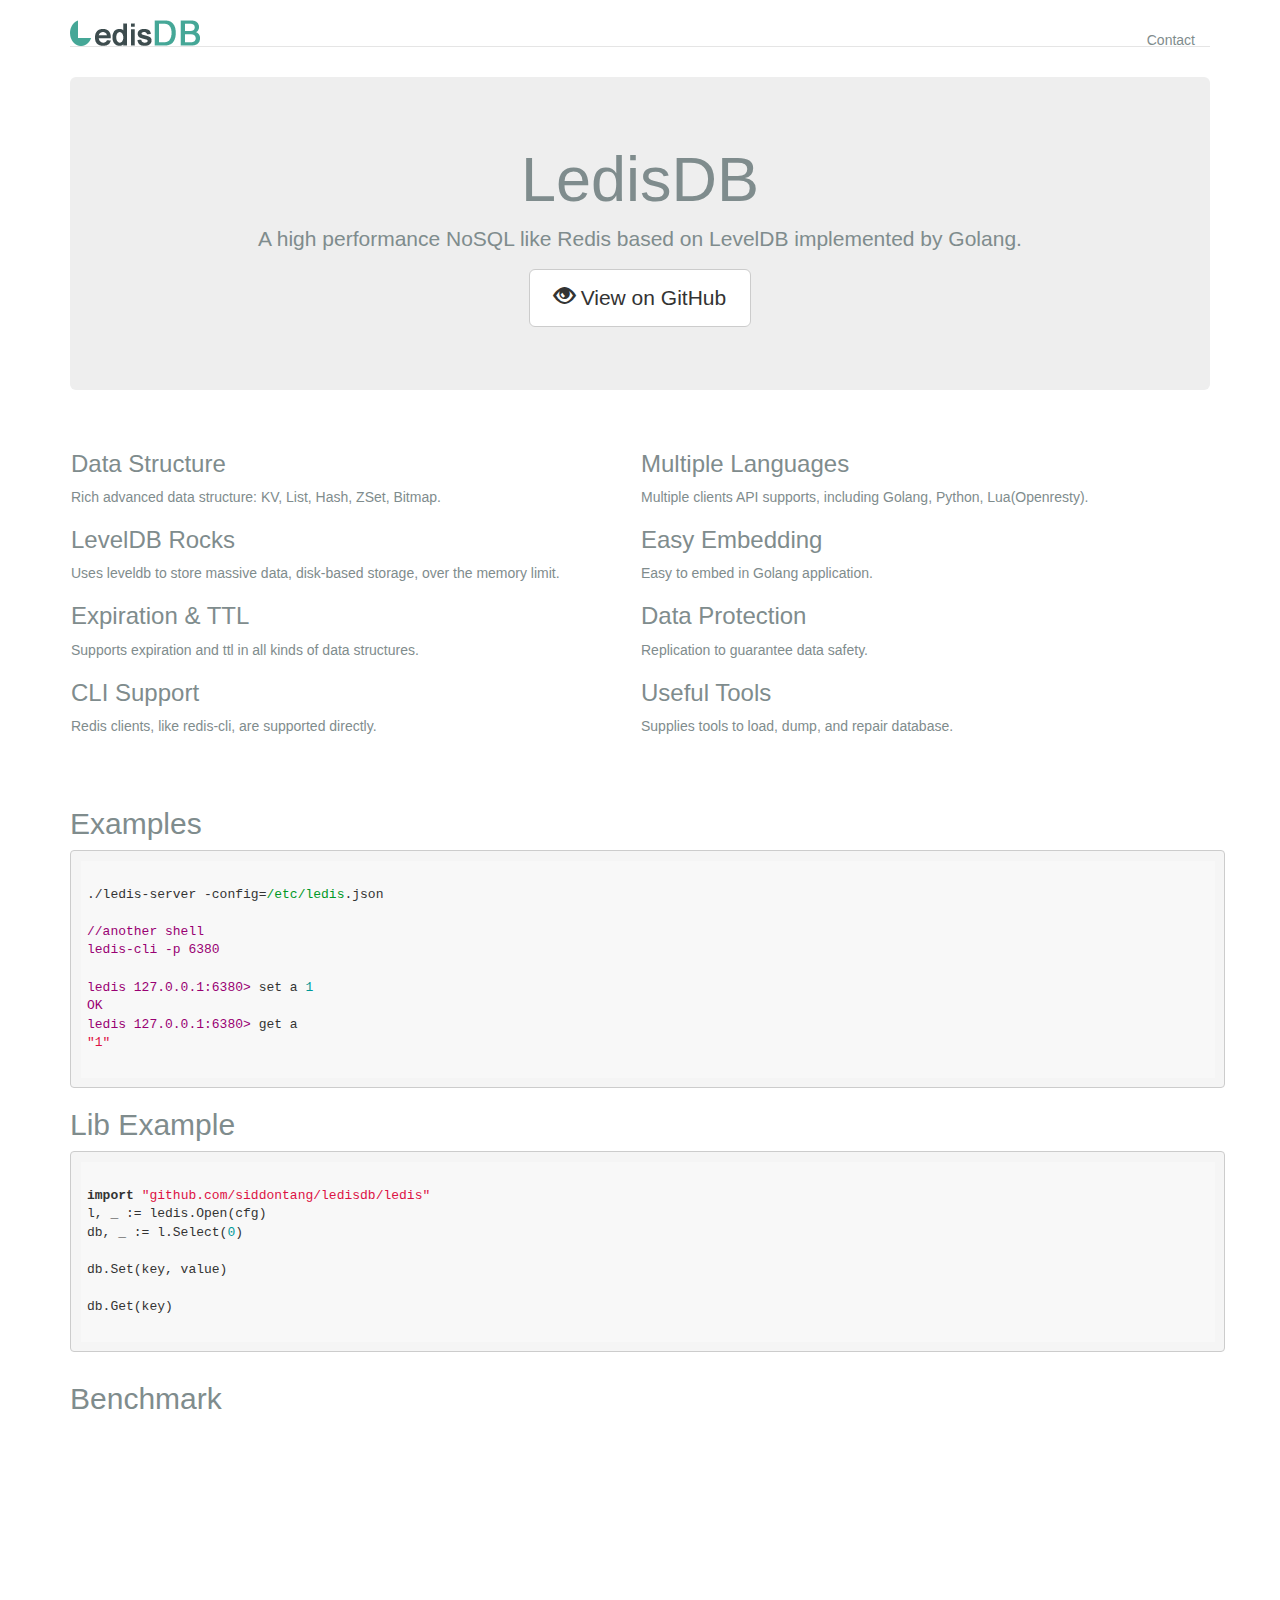
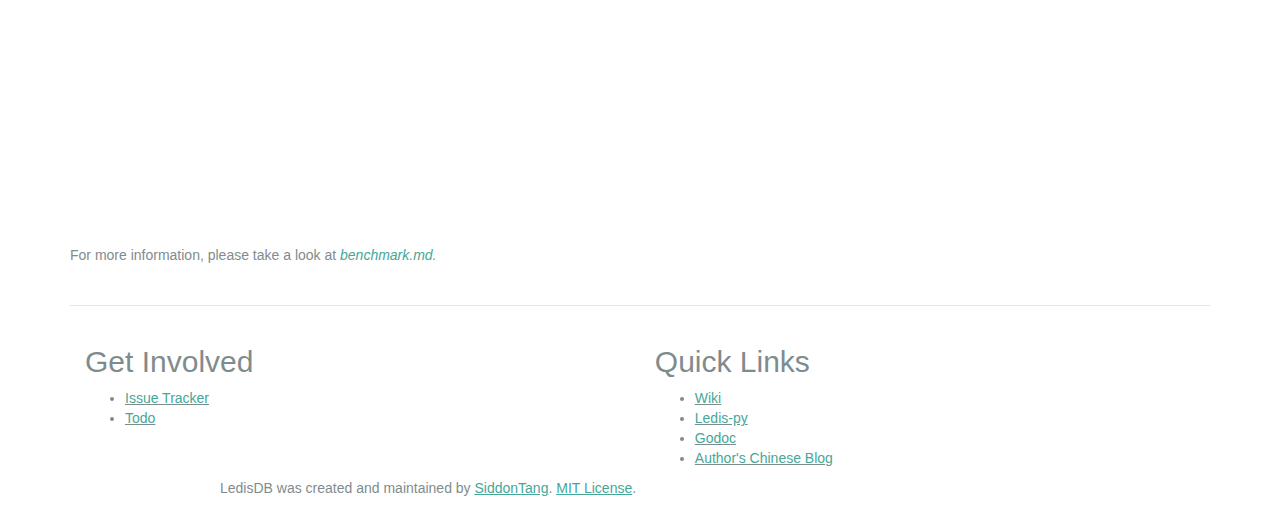
==== commit f3c76a34: "add logo & favicon, ajust color" ====
--- a/index.html
+++ b/index.html
@@ -30,10 +30,9 @@
     <div class="container">
       <div class="header">
         <ul class="nav nav-pills pull-right" role="tablist">
-          <li role="presentation"><a href="/">Home</a></li>
           <li role="presentation"><a href="/contact.html">Contact</a></li>
         </ul>
-        <h3 class="text-muted">LedisDB</h3>
+        <a href="/"><img src="/img/logo.png" alt="LedisDB"></a>
       </div>
 
       <div class="jumbotron">
--- a/css/style.css
+++ b/css/style.css
@@ -6,7 +6,7 @@
 }
 
 a {
-    color:  #7f8c8d ;
+    color:  #45a797 ;
 }
 
 a:hover,a:focus {
@@ -52,16 +52,6 @@
   border-top: 1px solid #e5e5e5;
 }
 
-/* Customize container */
-@media (min-width: 768px) {
-  .container {
-    max-width: 730px;
-  }
-}
-.container-narrow > hr {
-  margin: 30px 0;
-}
-
 /* Main features message and sign up button */
 .jumbotron {
   text-align: center;
@@ -78,6 +68,9 @@
 }
 .features p + h4 {
   margin-top: 28px;
+}
+.features > div{
+  padding:1px;
 }
 
 /* Responsive: Portrait tablets and up */
@@ -128,4 +121,4 @@
 
 .hide {
   display: none;
-}+}
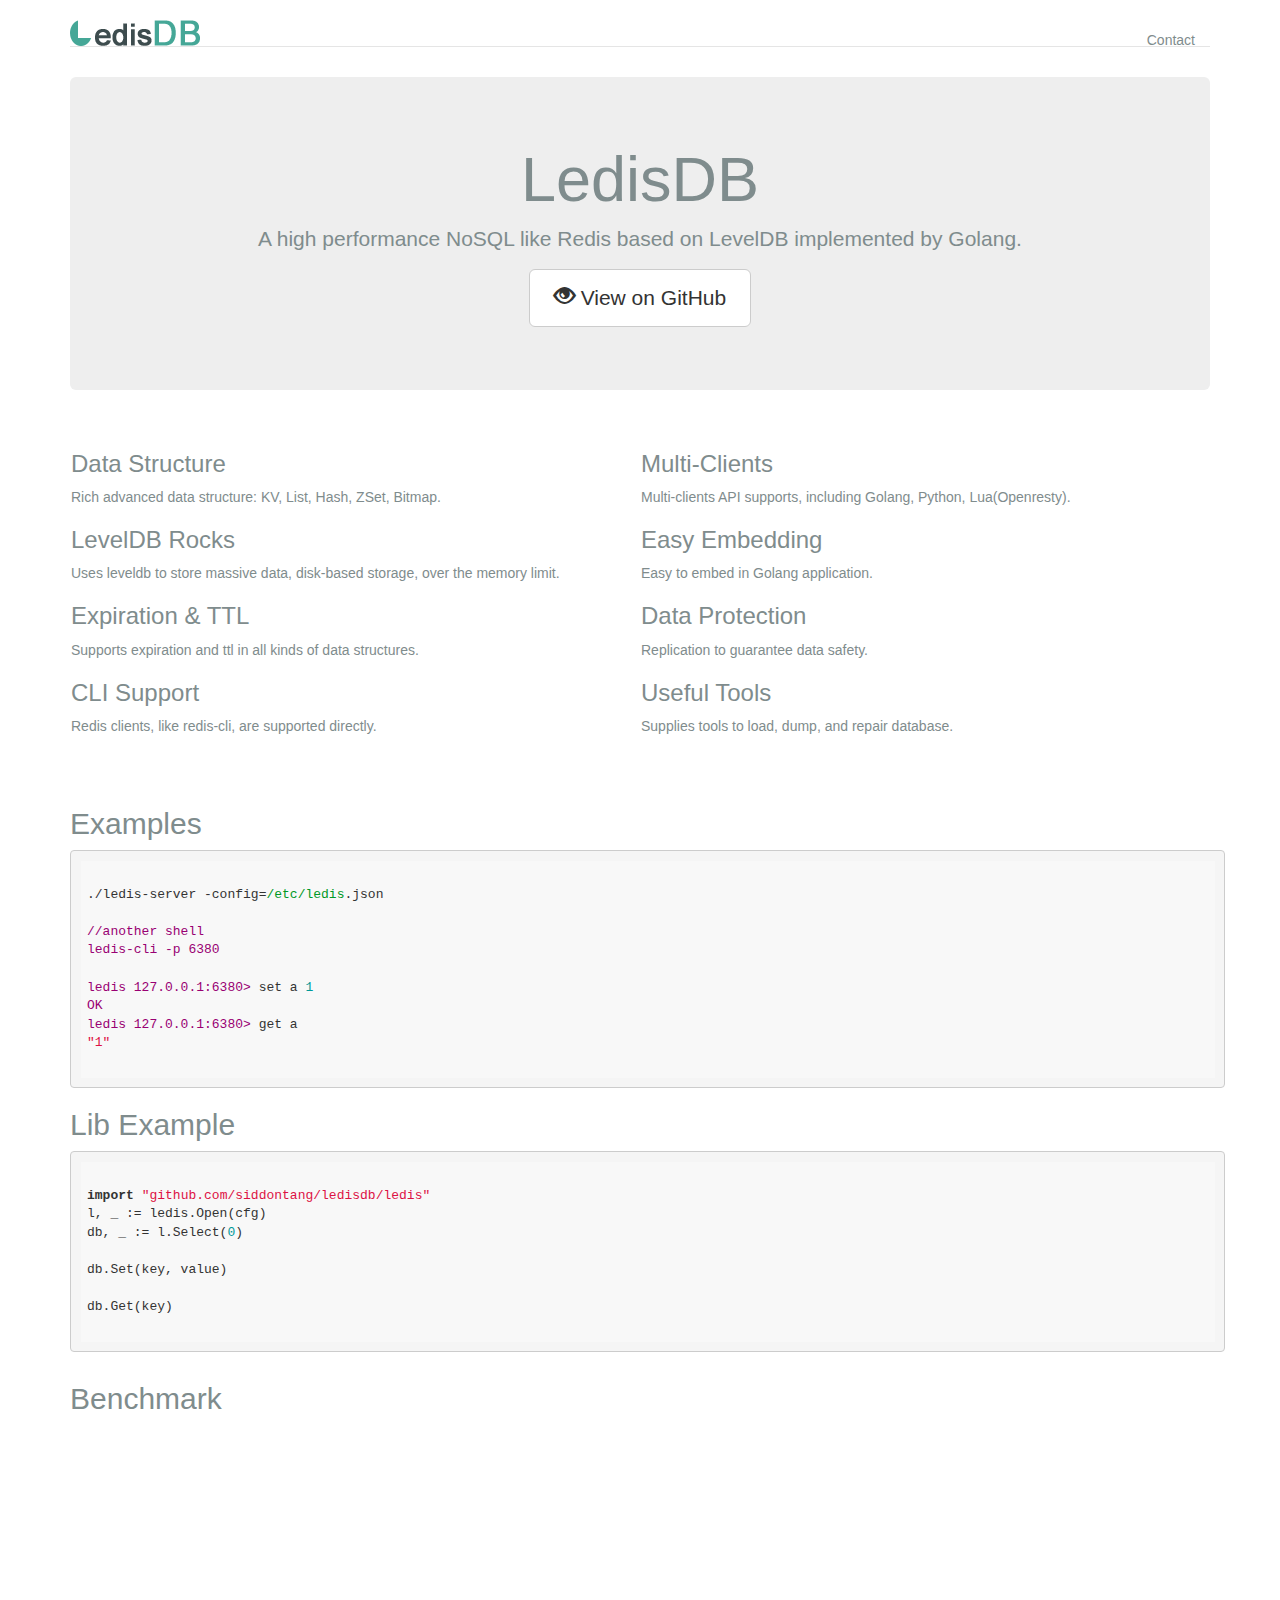
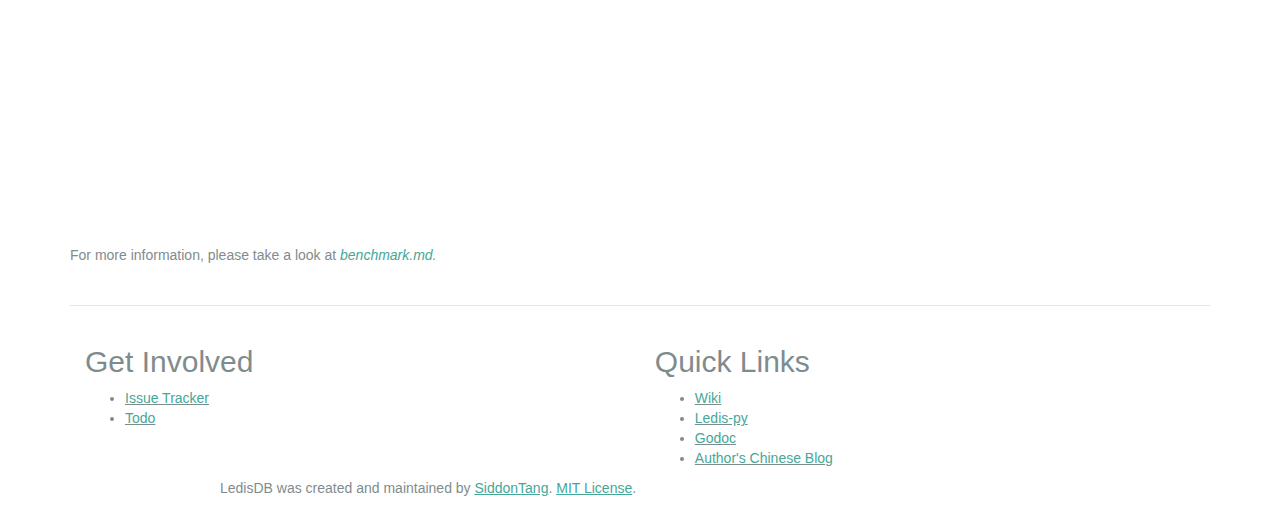
==== commit 7e1524dc: "adjust text" ====
--- a/index.html
+++ b/index.html
@@ -61,8 +61,8 @@
 
         <div class="col-lg-6">
         
-          <h3>Multiple Languages</h3>
-          <p>Multiple clients API supports, including Golang, Python, Lua(Openresty).</p>
+          <h3>Multi-Clients</h3>
+          <p>Multi-clients API supports, including Golang, Python, Lua(Openresty).</p>
 
           <h3>Easy Embedding</h3>
           <p>Easy to embed in Golang application.</p>
